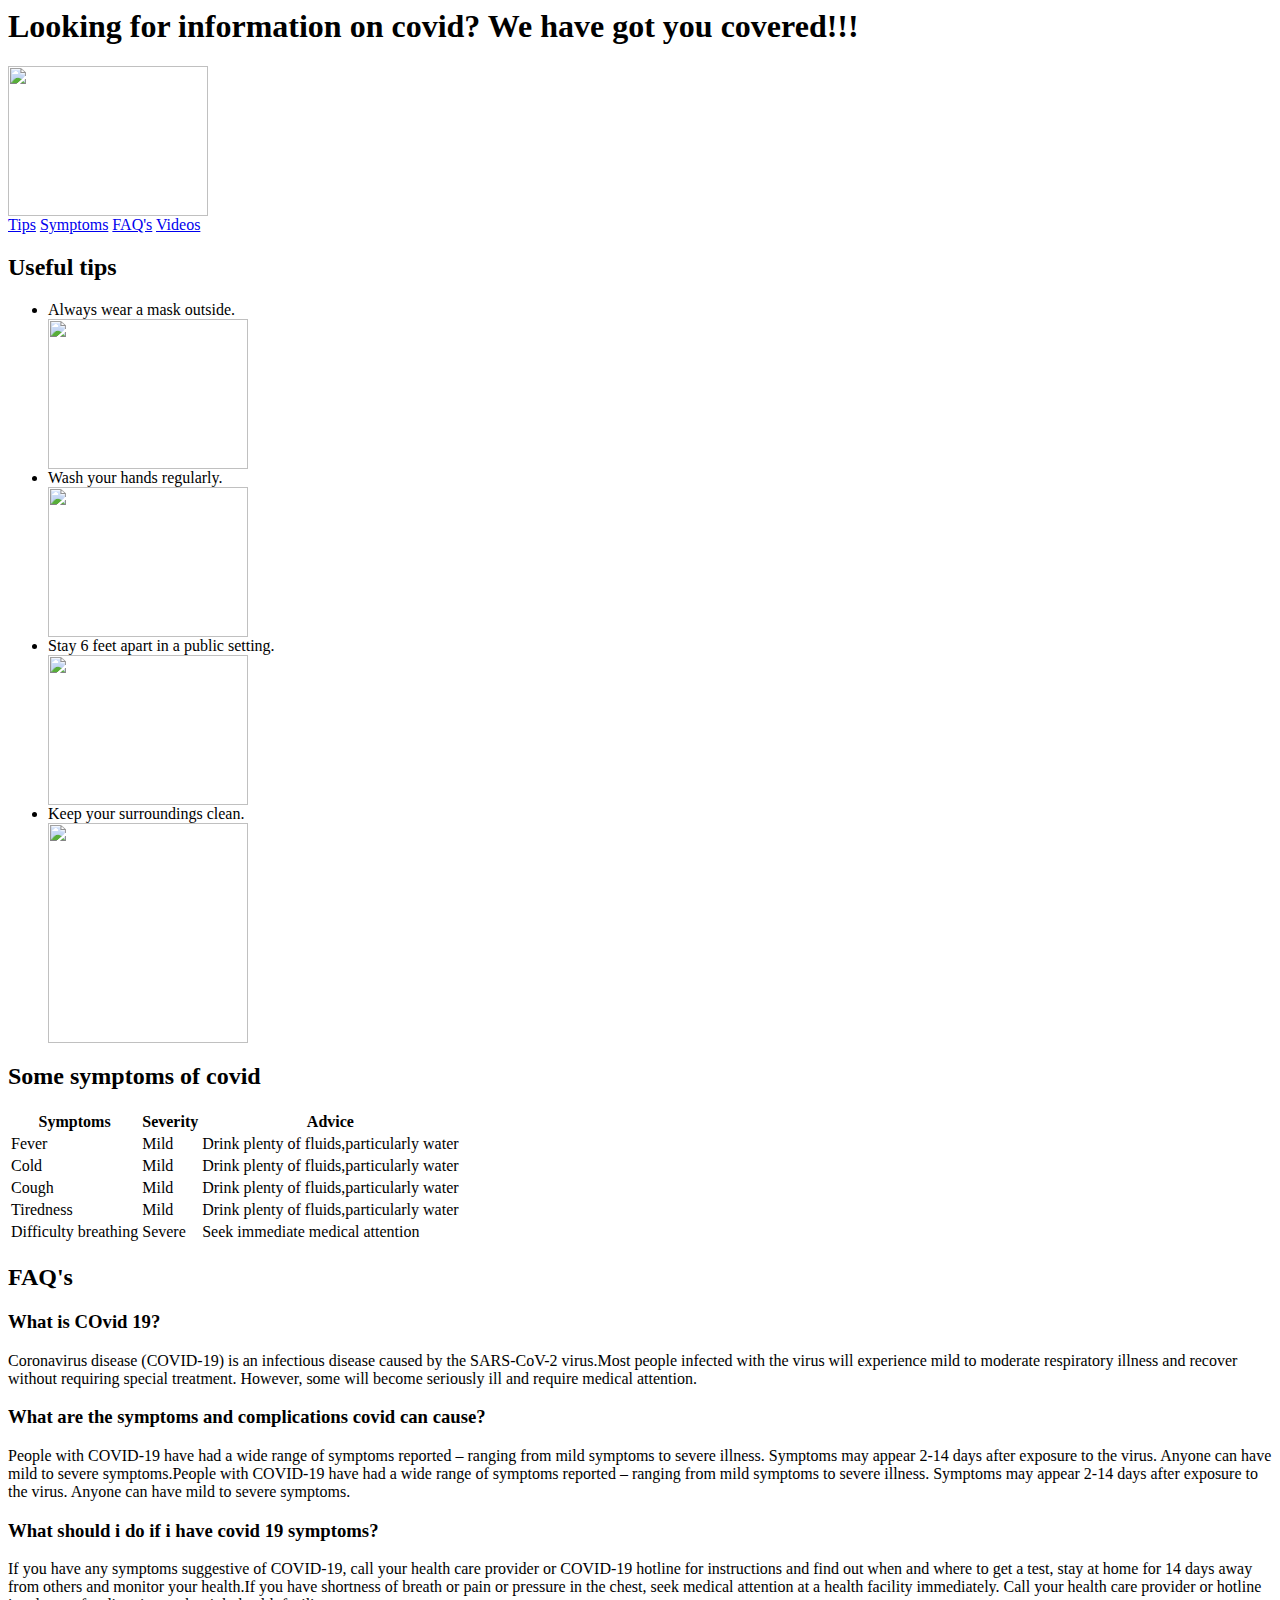
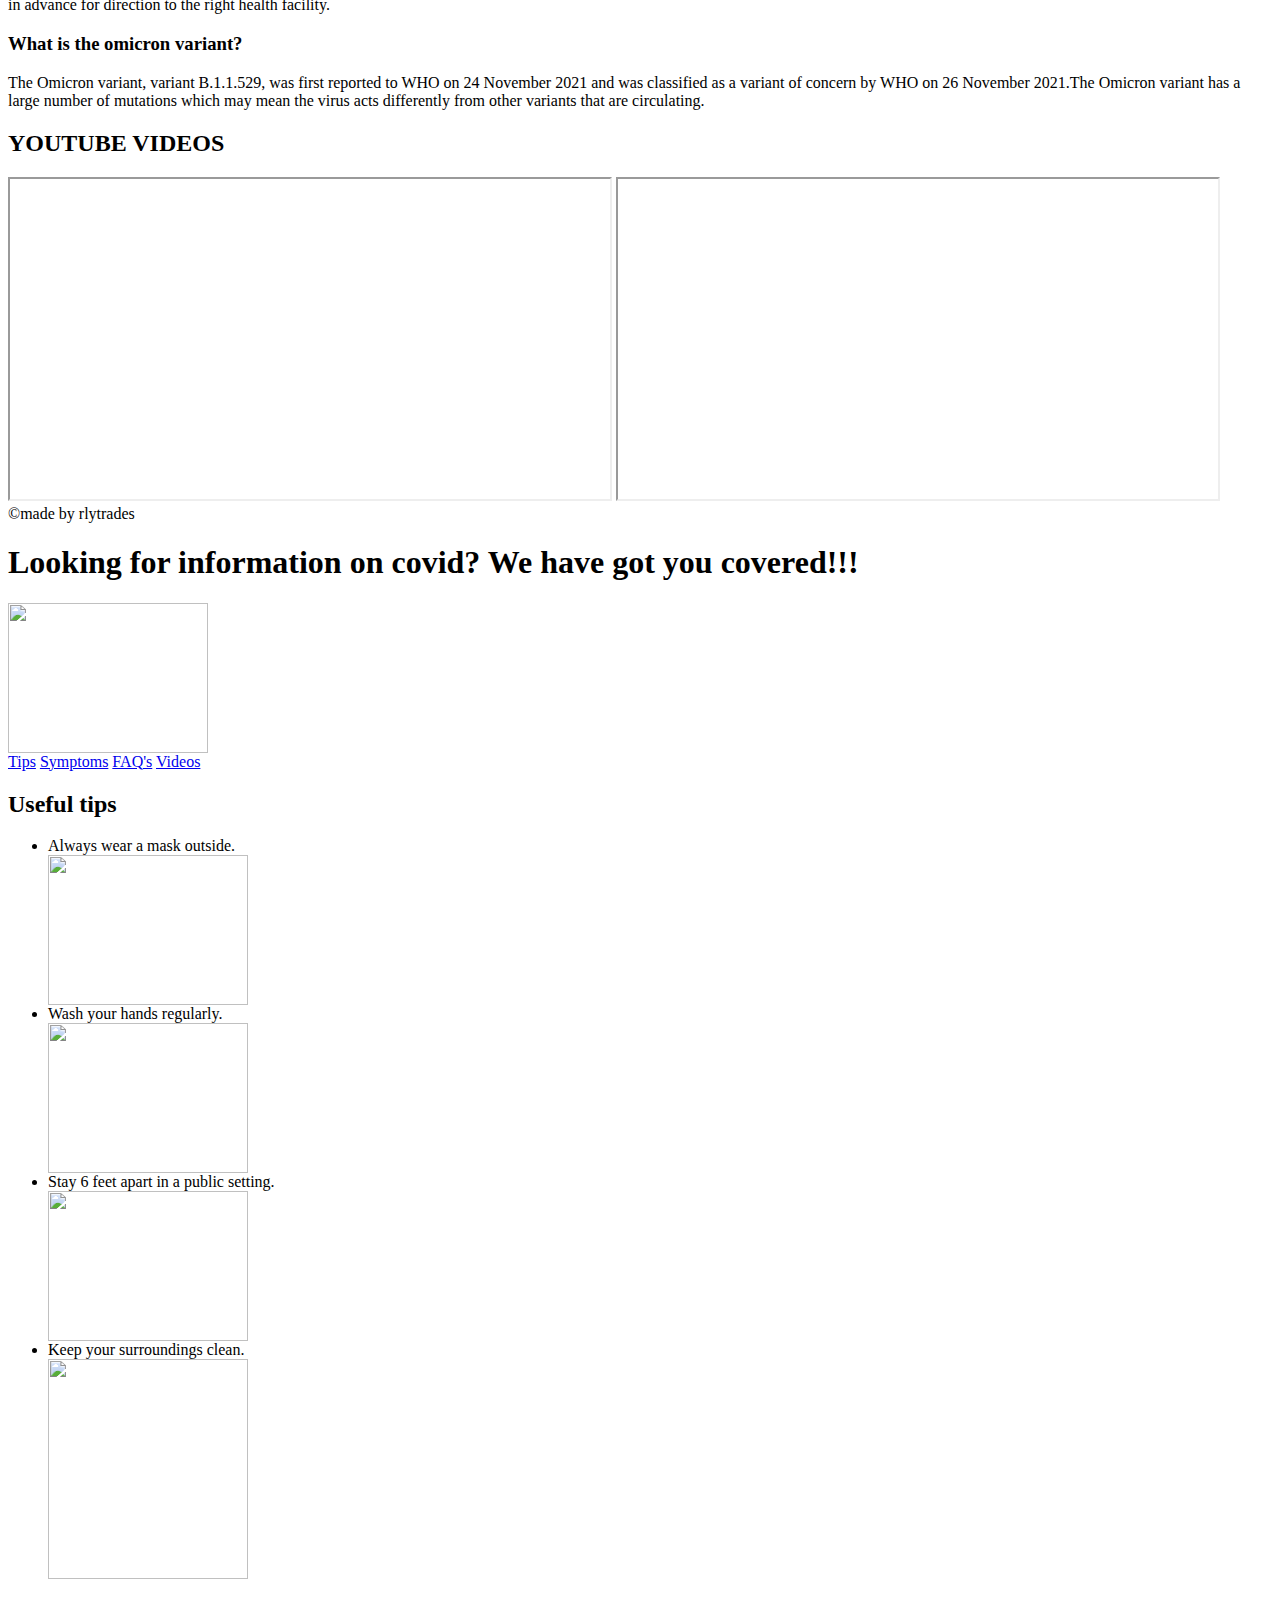
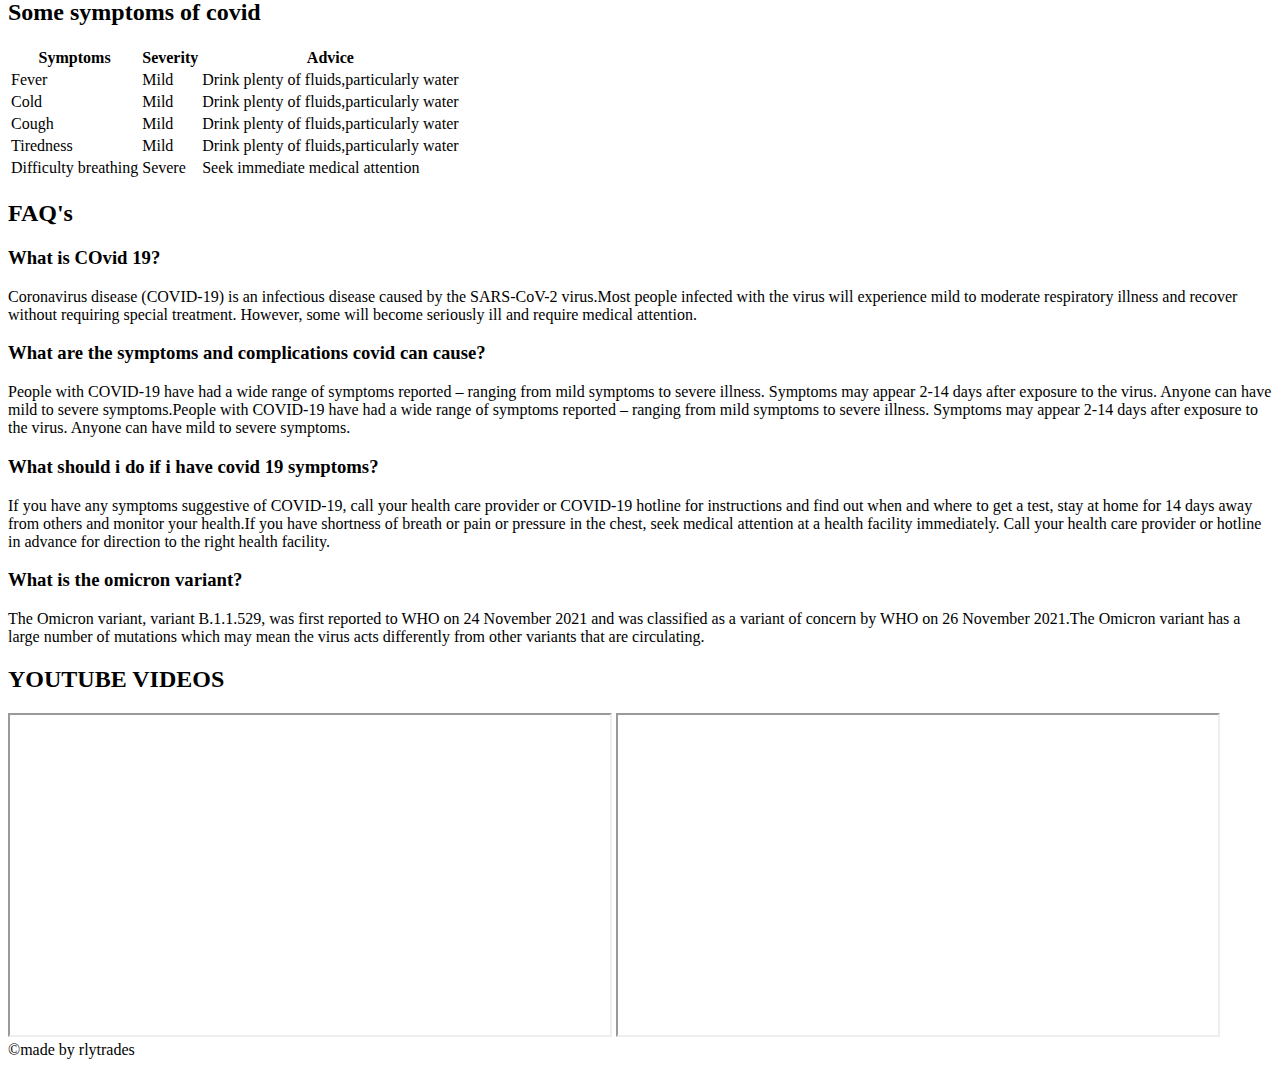
==== index.html @ 11497a0e "Update index.html" ====
<html>
<head>
    <title>Covid-19 Guidelines</title>
    <link rel="preconnect" href="https://fonts.googleapis.com">
    <link rel="preconnect" href="https://fonts.gstatic.com" crossorigin>
    <link href="https://fonts.googleapis.com/css2?family=Merriweather+Sans&display=swap" rel="stylesheet">
    <link href="covid.css" rel="stylesheet">
</head>
<body>
    <header>
        <div class="hdtop">
            <div class="topmid">
                <h1 class="headingclass">Looking for information on covid? We have got you covered!!!</h1>
                <div class="covidpic">
                    <a href="covid.html"><img src="Virus-rafiki 1.png" width="200" height="150"></a>
                </div>
            </div>   
        </div>  
        <div class="hdbottom">
                <a href="#Tips" class="tips">Tips</a></li>
                <a href="#Symptoms" class="symptoms">Symptoms</a>
                <a href="#FAQs" class="faqs">FAQ's</a>
                <a href="#Video"class="videos">Videos</a>
        </div>
    </header>    
    <a name="Tips"></a>
    <article>
        <h2>Useful tips</h2>
            <div>
                <ul>
                    <li>Always wear a mask outside.
                    <div class="mask">
                        <img src="facemask.png" width="200" height="150">
                    </div></li>
                    <li>Wash your hands regularly.
                    <div class="hands">
                        <img src="handwash.png" width="200" height="150">
                    </div></li>
                    <li>Stay 6 feet apart in a public setting.
                    <div class="apart">
                        <img src="6feet.png" width="200" height="150">
                    </div></li>
                    <li>Keep your surroundings clean.
                    <div class="hygiene">
                        <img src="covidhygiene.png" width="200" height="220">
                    </div></li>
                </ul>
            </div>
    </article>
    <article>
        <a name="Symptoms"></a>
        <h2>Some symptoms of covid</h2>
        <table>
            <tr>
                <th>Symptoms</th>
                <th>Severity</th>
                <th>Advice</th>
            </tr>
            <tr>
                <td>Fever</td>
                <td>Mild</td>
                <td>Drink plenty of fluids,particularly water</td>
            </tr>
            <tr>
                <td>Cold</td>
                <td>Mild</td>
                <td>Drink plenty of fluids,particularly water</td>
            </tr> 
            <tr>
                <td>Cough</td>
                <td>Mild</td>
                <td>Drink plenty of fluids,particularly water</td>
            </tr>
            <tr>
                <td>Tiredness</td>
                <td>Mild</td>
                <td>Drink plenty of fluids,particularly water</td>
            </tr>
            <tr>
                <td>Difficulty breathing</td>
                <td>Severe</td>
                <td>Seek immediate medical attention</td>
            </tr>
        </table>
    </article>
    <article>
        <a name="FAQs"></a>
        <h2>FAQ's</h2>
        <h3>What is COvid 19?</h3>
            <p>Coronavirus disease (COVID-19) is an infectious disease caused by the SARS-CoV-2 virus.Most people infected with the virus will experience mild to moderate respiratory illness and recover without requiring special treatment. However, some will become seriously ill and require medical attention.</p>
        <h3>What are the symptoms and complications covid can cause?</h3>
            <p>People with COVID-19 have had a wide range of symptoms reported – ranging from mild symptoms to severe illness. Symptoms may appear 2-14 days after exposure to the virus. Anyone can have mild to severe symptoms.People with COVID-19 have had a wide range of symptoms reported – ranging from mild symptoms to severe illness. Symptoms may appear 2-14 days after exposure to the virus. Anyone can have mild to severe symptoms.</p>
        <h3>What should i do if i have covid 19 symptoms?</h3>
            <p>If you have any symptoms suggestive of COVID-19, call your health care provider or COVID-19 hotline for instructions and find out when and where to get a test, stay at home for 14 days away from others and monitor your health.If you have shortness of breath or pain or pressure in the chest, seek medical attention at a health facility immediately. Call your health care provider or hotline in advance for direction to the right health facility.</p>
        <h3>What is the omicron variant?</h3>
            <p>The Omicron variant, variant B.1.1.529, was first reported to WHO on 24 November 2021 and was classified as a variant of concern by WHO on 26 November 2021.The Omicron variant has a large number of mutations which may mean the virus acts differently from other variants that are circulating.</p>
    </article>
    <article>
        <a name="video"></a>
        <h2>YOUTUBE VIDEOS</h2>
            <iframe width="600" height="320" src="https://www.youtube.com/embed/playlist?list=PL9S6xGsoqIBU2V6AZYGlJwZRAFJ3YDreb"></iframe> 
            <iframe width="600" height="320" src="https://www.youtube.com/embed/playlist?list=PL9S6xGsoqIBXHSDMCp8CjOmhULeQnJ_7J"></iframe>
    </article>
    <footer>
        &copy;made by rlytrades
    </footer>
</body>
</html>
<html>
<head>
    <title>Covid-19 Guidelines</title>
    <link rel="preconnect" href="https://fonts.googleapis.com">
    <link rel="preconnect" href="https://fonts.gstatic.com" crossorigin>
    <link href="https://fonts.googleapis.com/css2?family=Merriweather+Sans&display=swap" rel="stylesheet">
    <link href="covid.css" rel="stylesheet">
</head>
<body>
    <header>
        <div class="hdtop">
            <div class="topmid">
                <h1 class="headingclass">Looking for information on covid? We have got you covered!!!</h1>
                <div class="covidpic">
                    <a href="covid.html"><img src="Virus-rafiki 1.png" width="200" height="150"></a>
                </div>
            </div>   
        </div>  
        <div class="hdbottom">
                <a href="#Tips" class="tips">Tips</a></li>
                <a href="#Symptoms" class="symptoms">Symptoms</a>
                <a href="#FAQs" class="faqs">FAQ's</a>
                <a href="#Video"class="videos">Videos</a>
        </div>
    </header>    
    <a name="Tips"></a>
    <article>
        <h2>Useful tips</h2>
            <div>
                <ul>
                    <li>Always wear a mask outside.
                    <div class="mask">
                        <img src="facemask.png" width="200" height="150">
                    </div></li>
                    <li>Wash your hands regularly.
                    <div class="hands">
                        <img src="handwash.png" width="200" height="150">
                    </div></li>
                    <li>Stay 6 feet apart in a public setting.
                    <div class="apart">
                        <img src="6feet.png" width="200" height="150">
                    </div></li>
                    <li>Keep your surroundings clean.
                    <div class="hygiene">
                        <img src="covidhygiene.png" width="200" height="220">
                    </div></li>
                </ul>
            </div>
    </article>
    <article>
        <a name="Symptoms"></a>
        <h2>Some symptoms of covid</h2>
        <table>
            <tr>
                <th>Symptoms</th>
                <th>Severity</th>
                <th>Advice</th>
            </tr>
            <tr>
                <td>Fever</td>
                <td>Mild</td>
                <td>Drink plenty of fluids,particularly water</td>
            </tr>
            <tr>
                <td>Cold</td>
                <td>Mild</td>
                <td>Drink plenty of fluids,particularly water</td>
            </tr> 
            <tr>
                <td>Cough</td>
                <td>Mild</td>
                <td>Drink plenty of fluids,particularly water</td>
            </tr>
            <tr>
                <td>Tiredness</td>
                <td>Mild</td>
                <td>Drink plenty of fluids,particularly water</td>
            </tr>
            <tr>
                <td>Difficulty breathing</td>
                <td>Severe</td>
                <td>Seek immediate medical attention</td>
            </tr>
        </table>
    </article>
    <article>
        <a name="FAQs"></a>
        <h2>FAQ's</h2>
        <h3>What is COvid 19?</h3>
            <p>Coronavirus disease (COVID-19) is an infectious disease caused by the SARS-CoV-2 virus.Most people infected with the virus will experience mild to moderate respiratory illness and recover without requiring special treatment. However, some will become seriously ill and require medical attention.</p>
        <h3>What are the symptoms and complications covid can cause?</h3>
            <p>People with COVID-19 have had a wide range of symptoms reported – ranging from mild symptoms to severe illness. Symptoms may appear 2-14 days after exposure to the virus. Anyone can have mild to severe symptoms.People with COVID-19 have had a wide range of symptoms reported – ranging from mild symptoms to severe illness. Symptoms may appear 2-14 days after exposure to the virus. Anyone can have mild to severe symptoms.</p>
        <h3>What should i do if i have covid 19 symptoms?</h3>
            <p>If you have any symptoms suggestive of COVID-19, call your health care provider or COVID-19 hotline for instructions and find out when and where to get a test, stay at home for 14 days away from others and monitor your health.If you have shortness of breath or pain or pressure in the chest, seek medical attention at a health facility immediately. Call your health care provider or hotline in advance for direction to the right health facility.</p>
        <h3>What is the omicron variant?</h3>
            <p>The Omicron variant, variant B.1.1.529, was first reported to WHO on 24 November 2021 and was classified as a variant of concern by WHO on 26 November 2021.The Omicron variant has a large number of mutations which may mean the virus acts differently from other variants that are circulating.</p>
    </article>
    <article>
        <a name="video"></a>
        <h2>YOUTUBE VIDEOS</h2>
            <iframe width="600" height="320" src="https://www.youtube.com/embed/playlist?list=PL9S6xGsoqIBU2V6AZYGlJwZRAFJ3YDreb"></iframe> 
            <iframe width="600" height="320" src="https://www.youtube.com/embed/playlist?list=PL9S6xGsoqIBXHSDMCp8CjOmhULeQnJ_7J"></iframe>
    </article>
    <footer>
        &copy;made by rlytrades
    </footer>
</body>
</html>
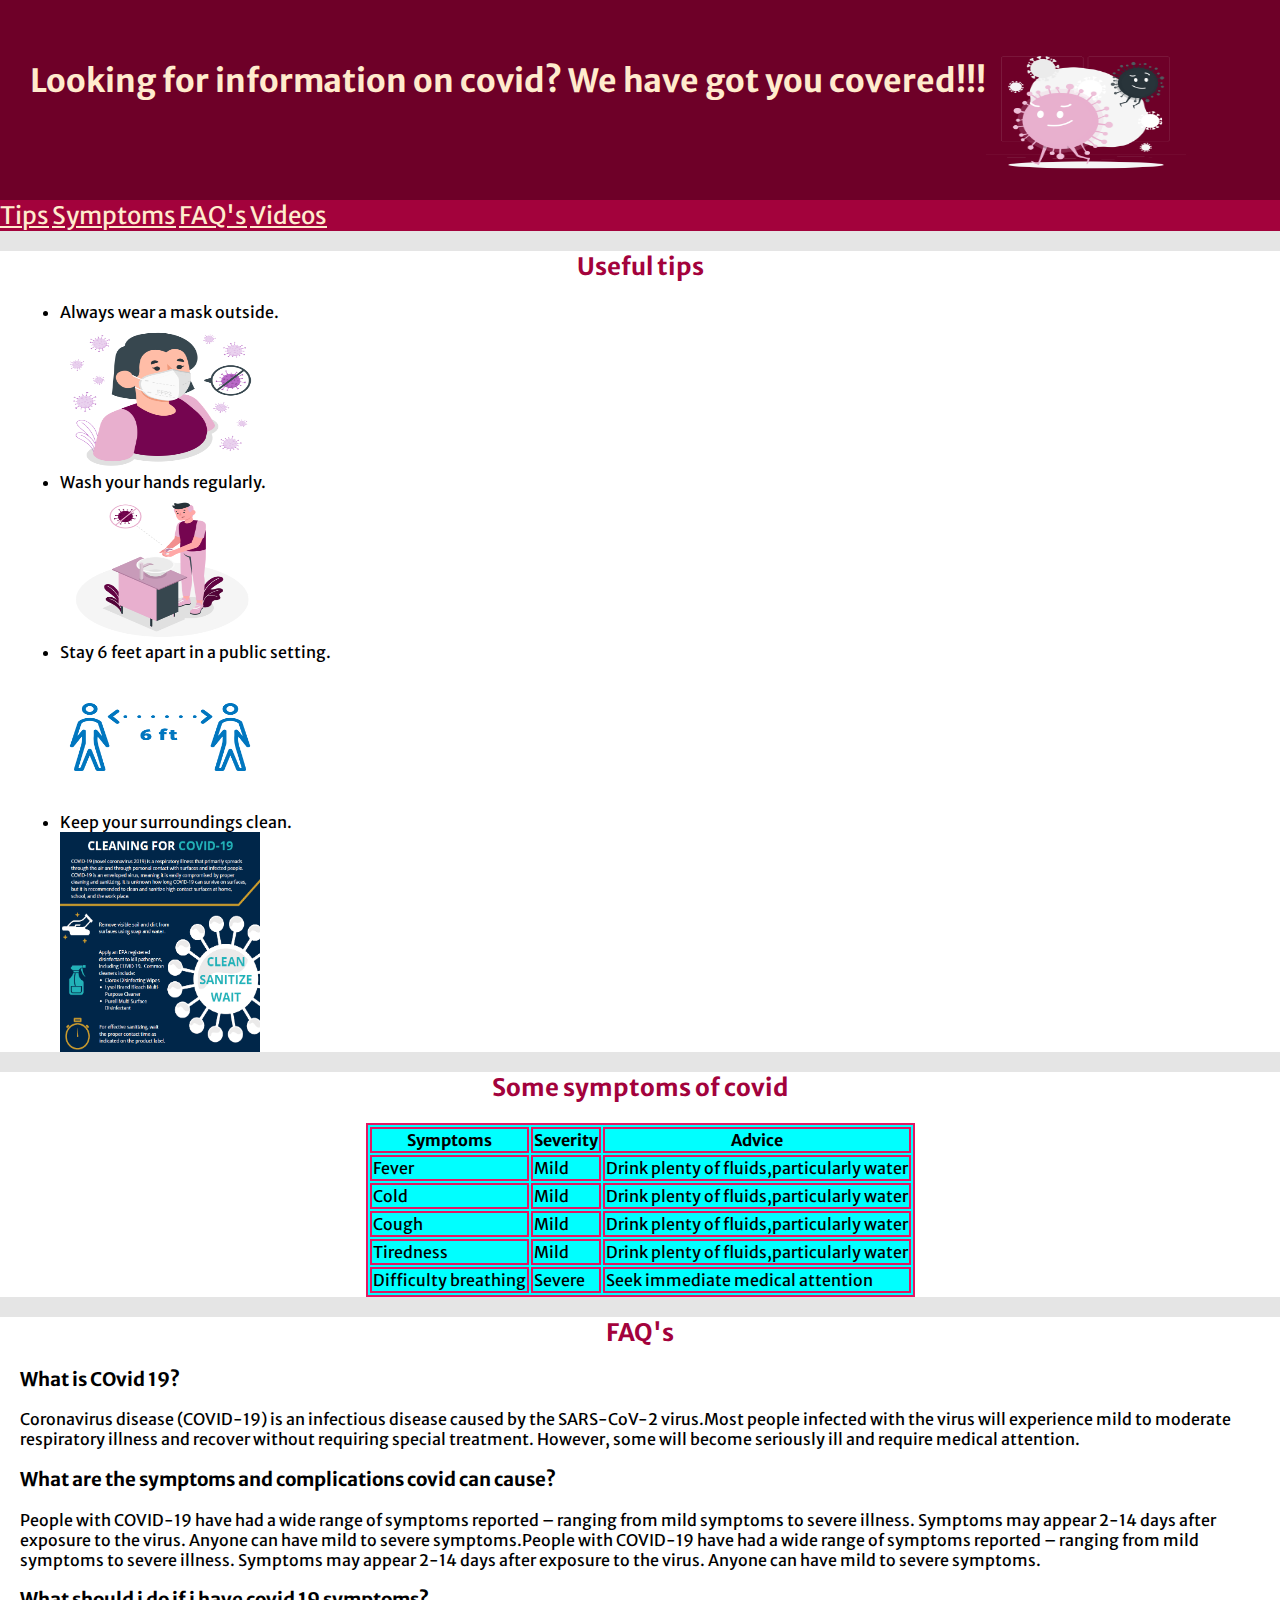
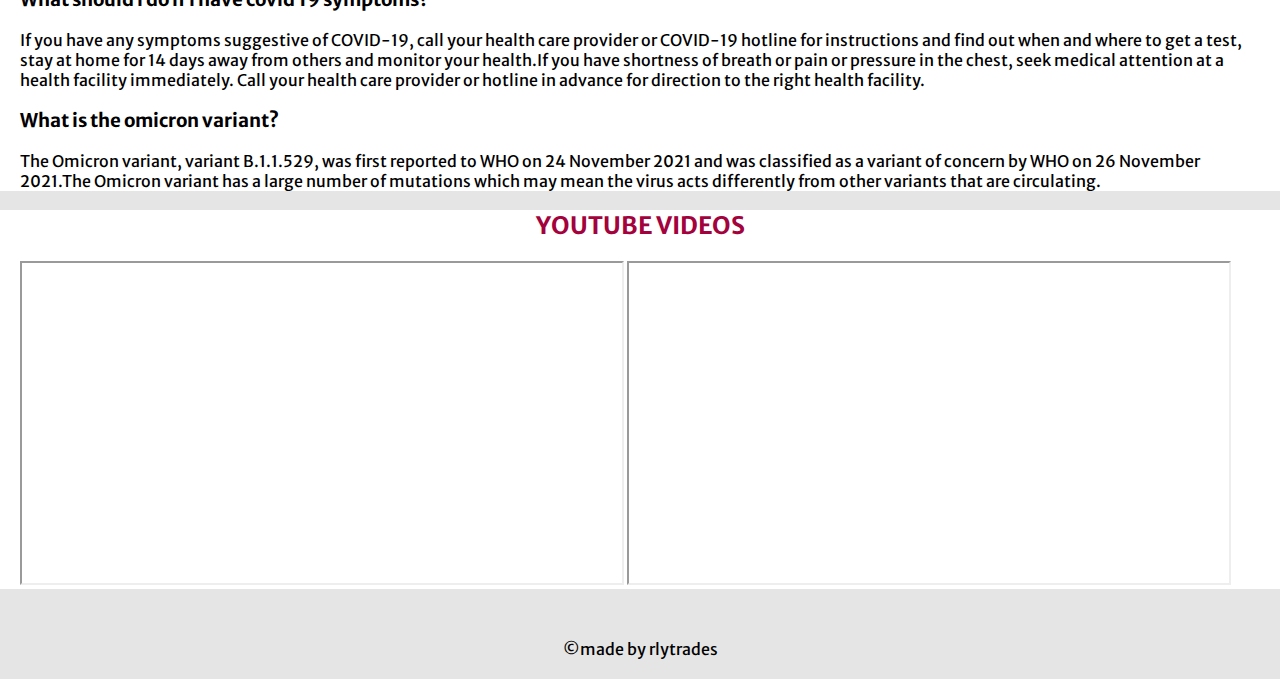
==== commit 06e91544: "Update index.html" ====
--- a/index.html
+++ b/index.html
@@ -106,111 +106,3 @@
     </footer>
 </body>
 </html>
-<html>
-<head>
-    <title>Covid-19 Guidelines</title>
-    <link rel="preconnect" href="https://fonts.googleapis.com">
-    <link rel="preconnect" href="https://fonts.gstatic.com" crossorigin>
-    <link href="https://fonts.googleapis.com/css2?family=Merriweather+Sans&display=swap" rel="stylesheet">
-    <link href="covid.css" rel="stylesheet">
-</head>
-<body>
-    <header>
-        <div class="hdtop">
-            <div class="topmid">
-                <h1 class="headingclass">Looking for information on covid? We have got you covered!!!</h1>
-                <div class="covidpic">
-                    <a href="covid.html"><img src="Virus-rafiki 1.png" width="200" height="150"></a>
-                </div>
-            </div>   
-        </div>  
-        <div class="hdbottom">
-                <a href="#Tips" class="tips">Tips</a></li>
-                <a href="#Symptoms" class="symptoms">Symptoms</a>
-                <a href="#FAQs" class="faqs">FAQ's</a>
-                <a href="#Video"class="videos">Videos</a>
-        </div>
-    </header>    
-    <a name="Tips"></a>
-    <article>
-        <h2>Useful tips</h2>
-            <div>
-                <ul>
-                    <li>Always wear a mask outside.
-                    <div class="mask">
-                        <img src="facemask.png" width="200" height="150">
-                    </div></li>
-                    <li>Wash your hands regularly.
-                    <div class="hands">
-                        <img src="handwash.png" width="200" height="150">
-                    </div></li>
-                    <li>Stay 6 feet apart in a public setting.
-                    <div class="apart">
-                        <img src="6feet.png" width="200" height="150">
-                    </div></li>
-                    <li>Keep your surroundings clean.
-                    <div class="hygiene">
-                        <img src="covidhygiene.png" width="200" height="220">
-                    </div></li>
-                </ul>
-            </div>
-    </article>
-    <article>
-        <a name="Symptoms"></a>
-        <h2>Some symptoms of covid</h2>
-        <table>
-            <tr>
-                <th>Symptoms</th>
-                <th>Severity</th>
-                <th>Advice</th>
-            </tr>
-            <tr>
-                <td>Fever</td>
-                <td>Mild</td>
-                <td>Drink plenty of fluids,particularly water</td>
-            </tr>
-            <tr>
-                <td>Cold</td>
-                <td>Mild</td>
-                <td>Drink plenty of fluids,particularly water</td>
-            </tr> 
-            <tr>
-                <td>Cough</td>
-                <td>Mild</td>
-                <td>Drink plenty of fluids,particularly water</td>
-            </tr>
-            <tr>
-                <td>Tiredness</td>
-                <td>Mild</td>
-                <td>Drink plenty of fluids,particularly water</td>
-            </tr>
-            <tr>
-                <td>Difficulty breathing</td>
-                <td>Severe</td>
-                <td>Seek immediate medical attention</td>
-            </tr>
-        </table>
-    </article>
-    <article>
-        <a name="FAQs"></a>
-        <h2>FAQ's</h2>
-        <h3>What is COvid 19?</h3>
-            <p>Coronavirus disease (COVID-19) is an infectious disease caused by the SARS-CoV-2 virus.Most people infected with the virus will experience mild to moderate respiratory illness and recover without requiring special treatment. However, some will become seriously ill and require medical attention.</p>
-        <h3>What are the symptoms and complications covid can cause?</h3>
-            <p>People with COVID-19 have had a wide range of symptoms reported – ranging from mild symptoms to severe illness. Symptoms may appear 2-14 days after exposure to the virus. Anyone can have mild to severe symptoms.People with COVID-19 have had a wide range of symptoms reported – ranging from mild symptoms to severe illness. Symptoms may appear 2-14 days after exposure to the virus. Anyone can have mild to severe symptoms.</p>
-        <h3>What should i do if i have covid 19 symptoms?</h3>
-            <p>If you have any symptoms suggestive of COVID-19, call your health care provider or COVID-19 hotline for instructions and find out when and where to get a test, stay at home for 14 days away from others and monitor your health.If you have shortness of breath or pain or pressure in the chest, seek medical attention at a health facility immediately. Call your health care provider or hotline in advance for direction to the right health facility.</p>
-        <h3>What is the omicron variant?</h3>
-            <p>The Omicron variant, variant B.1.1.529, was first reported to WHO on 24 November 2021 and was classified as a variant of concern by WHO on 26 November 2021.The Omicron variant has a large number of mutations which may mean the virus acts differently from other variants that are circulating.</p>
-    </article>
-    <article>
-        <a name="video"></a>
-        <h2>YOUTUBE VIDEOS</h2>
-            <iframe width="600" height="320" src="https://www.youtube.com/embed/playlist?list=PL9S6xGsoqIBU2V6AZYGlJwZRAFJ3YDreb"></iframe> 
-            <iframe width="600" height="320" src="https://www.youtube.com/embed/playlist?list=PL9S6xGsoqIBXHSDMCp8CjOmhULeQnJ_7J"></iframe>
-    </article>
-    <footer>
-        &copy;made by rlytrades
-    </footer>
-</body>
-</html>
--- a/covid.css
+++ b/covid.css
@@ -0,0 +1,35 @@
+body{background-color: #E5E5E5;
+border:0;
+margin: 0;
+outline: 0;
+padding: 0;
+vertical-align: baseline;
+font-family: 'Merriweather Sans', sans-serif;}    
+header{margin-bottom: 20px;}
+h1{color:blanchedalmond;}
+div.hdtop{background-color:#6e0028;}
+footer{text-align: center;
+padding-top: 50px;
+padding-bottom: 20px;}
+.headingclass{float: left;}
+.hdtop .topmid{padding-top: 40px;
+padding-bottom: 10px;
+padding-left: 30px;}
+div.hdbottom{background-color: #a3023c;}
+.tips{font-size: 150% ; color: blanchedalmond;}
+.symptoms{font-size: 150% ; color: blanchedalmond;}
+.faqs{font-size: 150% ; color: blanchedalmond;}
+.videos{font-size:150% ; color: blanchedalmond;}
+article{background-color: #fff;}
+h2{text-align: center;
+color:#a3023c}
+table{margin-left: auto;
+margin-right: auto;
+background-color: aqua;}
+table, th, td{border: 2px solid #e31962;}
+.mask{position: auto;}
+.hands{position: auto;}
+.apart{position: auto;}
+.hygiene{position: auto;}
+article{padding-right: 20px;
+padding-left: 20px;}